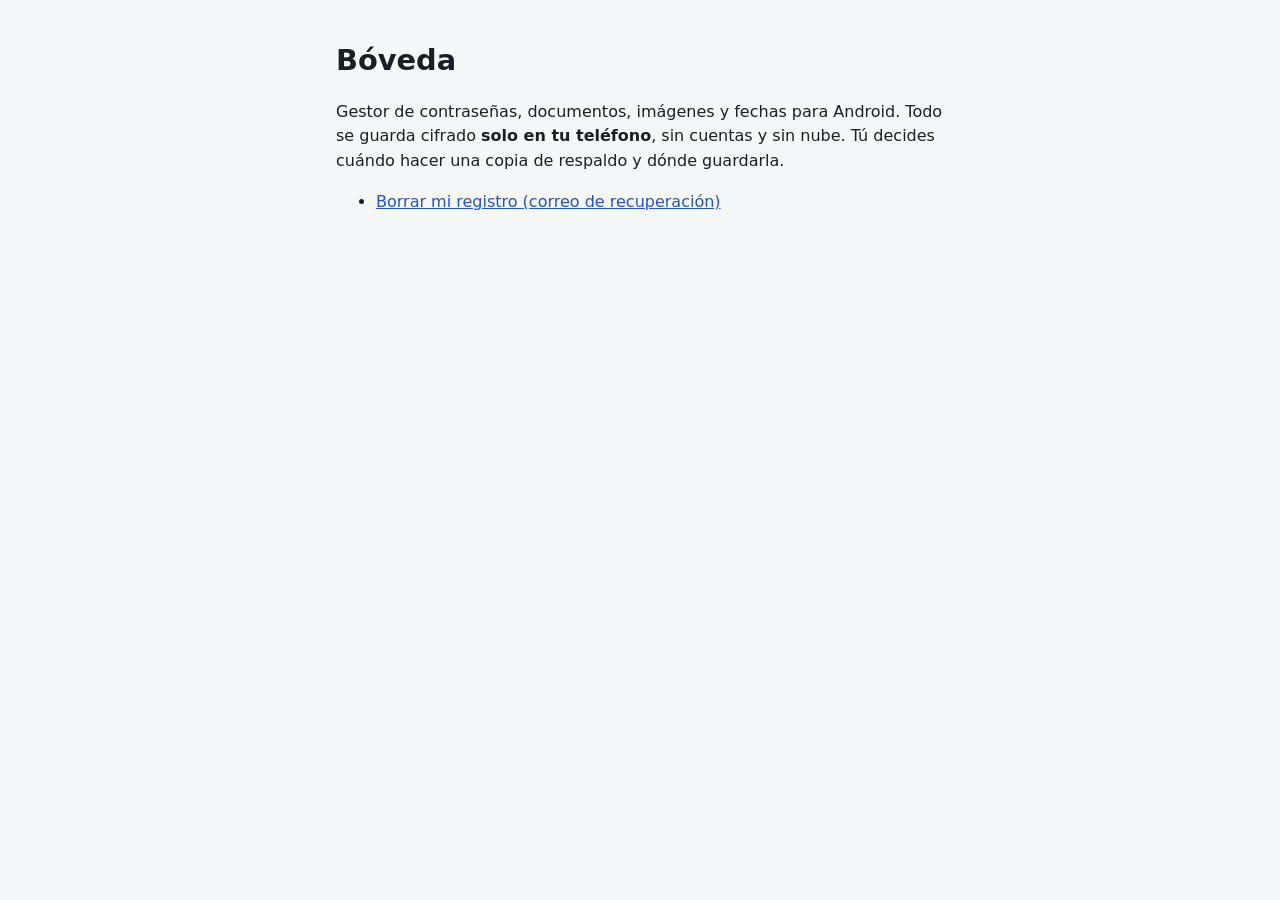
==== index.html @ ce5979f8 "Pagina publica de Boveda (GitHub Pages): borrar el registro sin la app (H68) Co-Authored-By: Claude " ====
<!doctype html>
<html lang="es">
<head>
  <meta charset="utf-8">
  <meta name="viewport" content="width=device-width, initial-scale=1">
  <meta http-equiv="Content-Security-Policy" content="default-src 'none'; style-src 'self'; base-uri 'none'; form-action 'none'">
  <meta name="referrer" content="no-referrer">
  <title>Bóveda</title>
  <link rel="stylesheet" href="estilo.css">
</head>
<body>
  <main>
    <h1>Bóveda</h1>
    <p>
      Gestor de contraseñas, documentos, imágenes y fechas para Android. Todo se guarda cifrado <strong>solo en tu
      teléfono</strong>, sin cuentas y sin nube. Tú decides cuándo hacer una copia de respaldo y dónde guardarla.
    </p>
    <ul>
      <li><a href="borrar-registro.html">Borrar mi registro (correo de recuperación)</a></li>
    </ul>
  </main>
</body>
</html>
---- estilo.css ----
:root {
  --fondo: #f6f7f9;
  --tarjeta: #ffffff;
  --texto: #1b1f24;
  --suave: #57606a;
  --acento: #2453c7;
  --acento-texto: #ffffff;
  --borde: #d0d7de;
  --error: #b42318;
  --ok: #1a7f37;
  color-scheme: light dark;
}

@media (prefers-color-scheme: dark) {
  :root {
    --fondo: #0f1216;
    --tarjeta: #171b21;
    --texto: #e6e9ed;
    --suave: #9aa4af;
    --acento: #7aa2ff;
    --acento-texto: #0f1216;
    --borde: #303741;
    --error: #ff8a80;
    --ok: #6fdc8c;
  }
}

* { box-sizing: border-box; }

body {
  margin: 0;
  background: var(--fondo);
  color: var(--texto);
  font: 16px/1.55 system-ui, -apple-system, "Segoe UI", Roboto, sans-serif;
}

main {
  max-width: 640px;
  margin: 0 auto;
  padding: 32px 16px 64px;
}

.marca a { color: var(--suave); text-decoration: none; font-weight: 600; letter-spacing: .02em; }
h1 { font-size: 1.8rem; margin: .2em 0 .6em; }
h2 { font-size: 1.15rem; margin-top: 2em; }
a { color: var(--acento); }
code { font-size: .95em; }

section {
  background: var(--tarjeta);
  border: 1px solid var(--borde);
  border-radius: 12px;
  padding: 16px;
  margin: 16px 0;
}

label { display: block; font-weight: 600; margin-bottom: 6px; }

input {
  width: 100%;
  padding: 12px;
  font: inherit;
  color: inherit;
  background: var(--fondo);
  border: 1px solid var(--borde);
  border-radius: 8px;
  margin-bottom: 12px;
}

button {
  font: inherit;
  font-weight: 600;
  padding: 12px 18px;
  border-radius: 8px;
  border: 1px solid var(--acento);
  background: var(--acento);
  color: var(--acento-texto);
  cursor: pointer;
  margin: 0 8px 8px 0;
}

button.secundario { background: transparent; color: var(--acento); }
button:disabled { opacity: .55; cursor: wait; }

#mensaje { min-height: 1.5em; }
#mensaje.error { color: var(--error); font-weight: 600; }
.listo { color: var(--ok); font-weight: 600; margin: 0; }
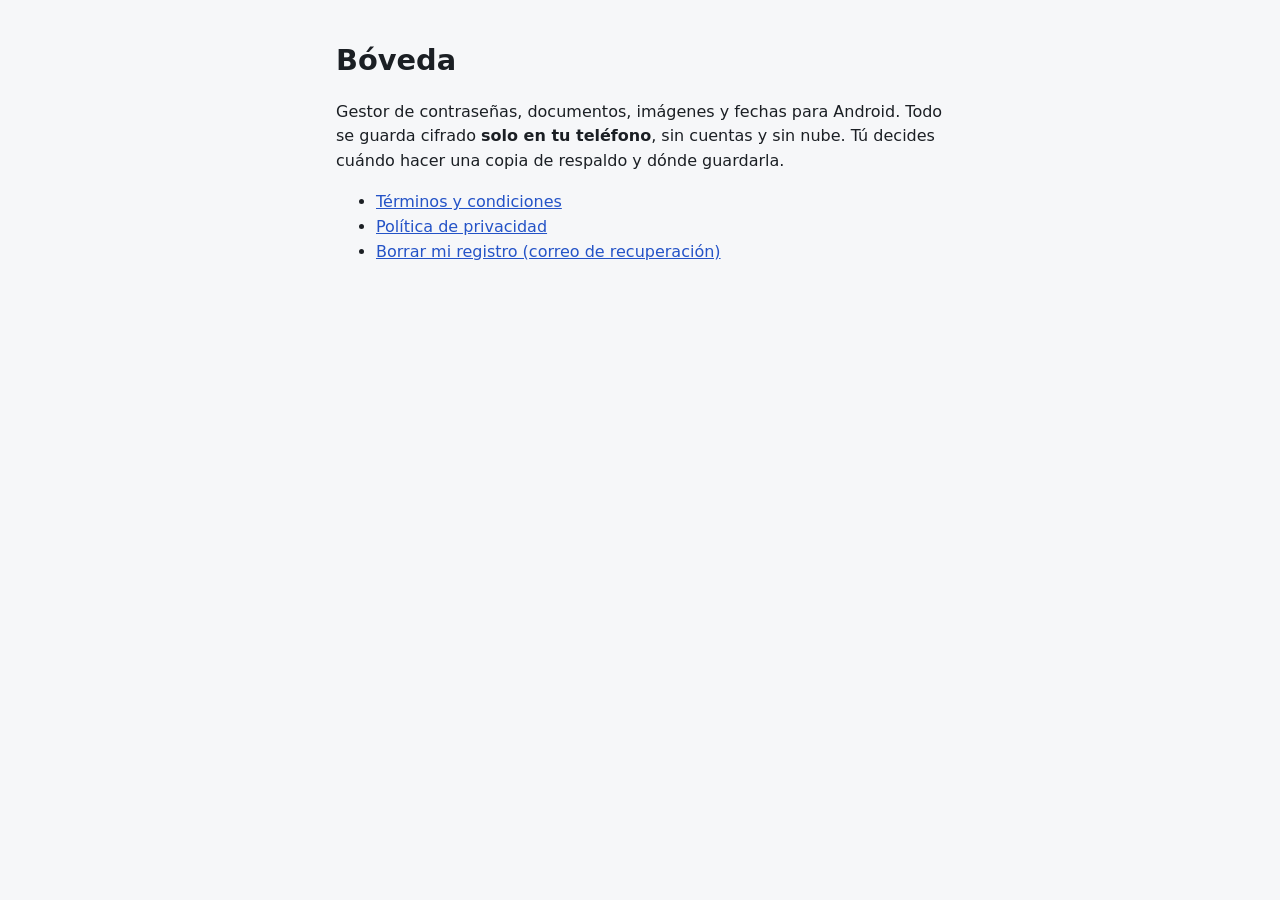
==== commit 9ba13b65: "Terminos (v0.5) y Privacidad (v0.6) publicos (H58) Paginas generadas desde 01-documentos con _herram" ====
--- a/index.html
+++ b/index.html
@@ -16,6 +16,8 @@
       teléfono</strong>, sin cuentas y sin nube. Tú decides cuándo hacer una copia de respaldo y dónde guardarla.
     </p>
     <ul>
+      <li><a href="terminos.html">Términos y condiciones</a></li>
+      <li><a href="privacidad.html">Política de privacidad</a></li>
       <li><a href="borrar-registro.html">Borrar mi registro (correo de recuperación)</a></li>
     </ul>
   </main>
--- a/estilo.css
+++ b/estilo.css
@@ -85,3 +85,12 @@
 #mensaje { min-height: 1.5em; }
 #mensaje.error { color: var(--error); font-weight: 600; }
 .listo { color: var(--ok); font-weight: 600; margin: 0; }
+
+/* Términos y Privacidad (H58) */
+.legal h1 { font-size: 1.6rem; }
+.legal h2 { font-size: 1.1rem; }
+.legal table { width: 100%; border-collapse: collapse; margin: 12px 0 20px; font-size: .92rem; display: block; overflow-x: auto; }
+.legal th, .legal td { border: 1px solid var(--borde); padding: 8px 10px; text-align: left; vertical-align: top; }
+.legal th { background: var(--tarjeta); }
+.legal blockquote { margin: 16px 0; padding: 8px 16px; border-left: 4px solid var(--acento); background: var(--tarjeta); }
+.pie { margin-top: 40px; color: var(--suave); font-size: .9rem; border-top: 1px solid var(--borde); padding-top: 16px; }
